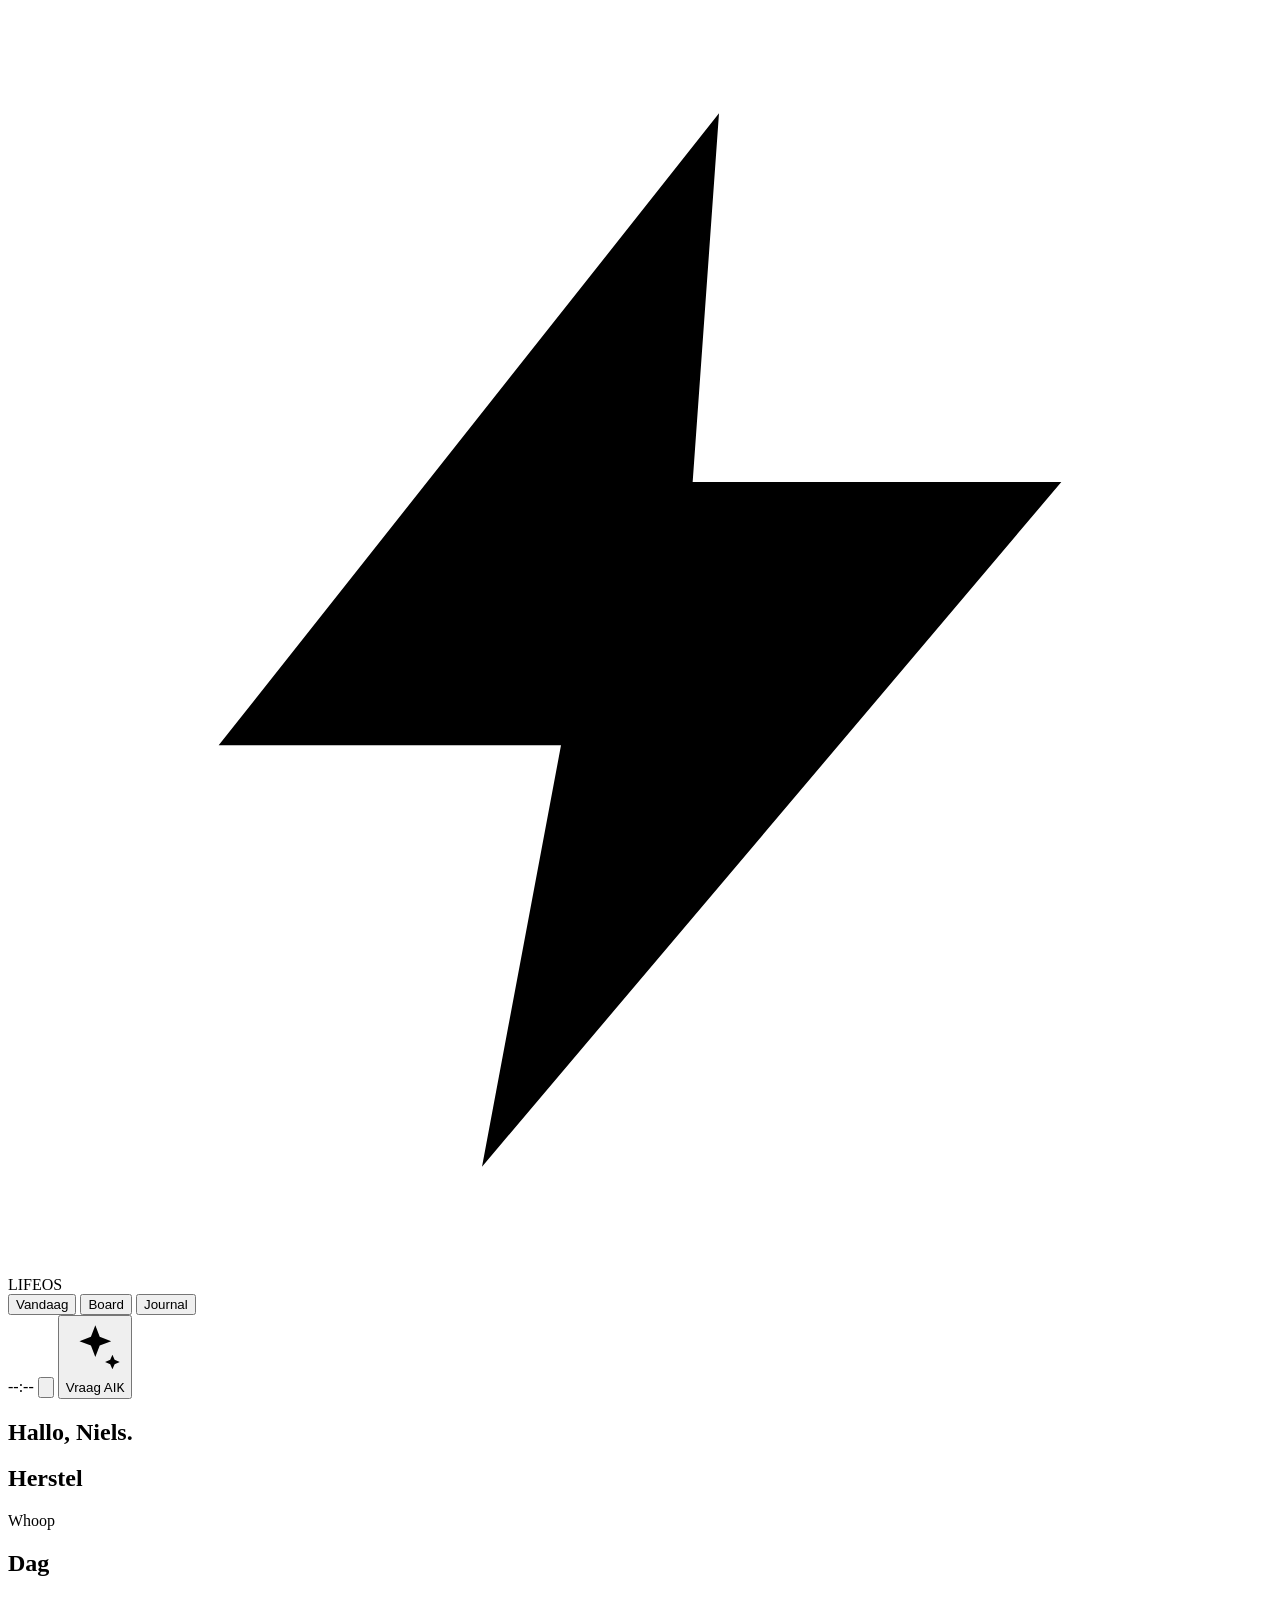
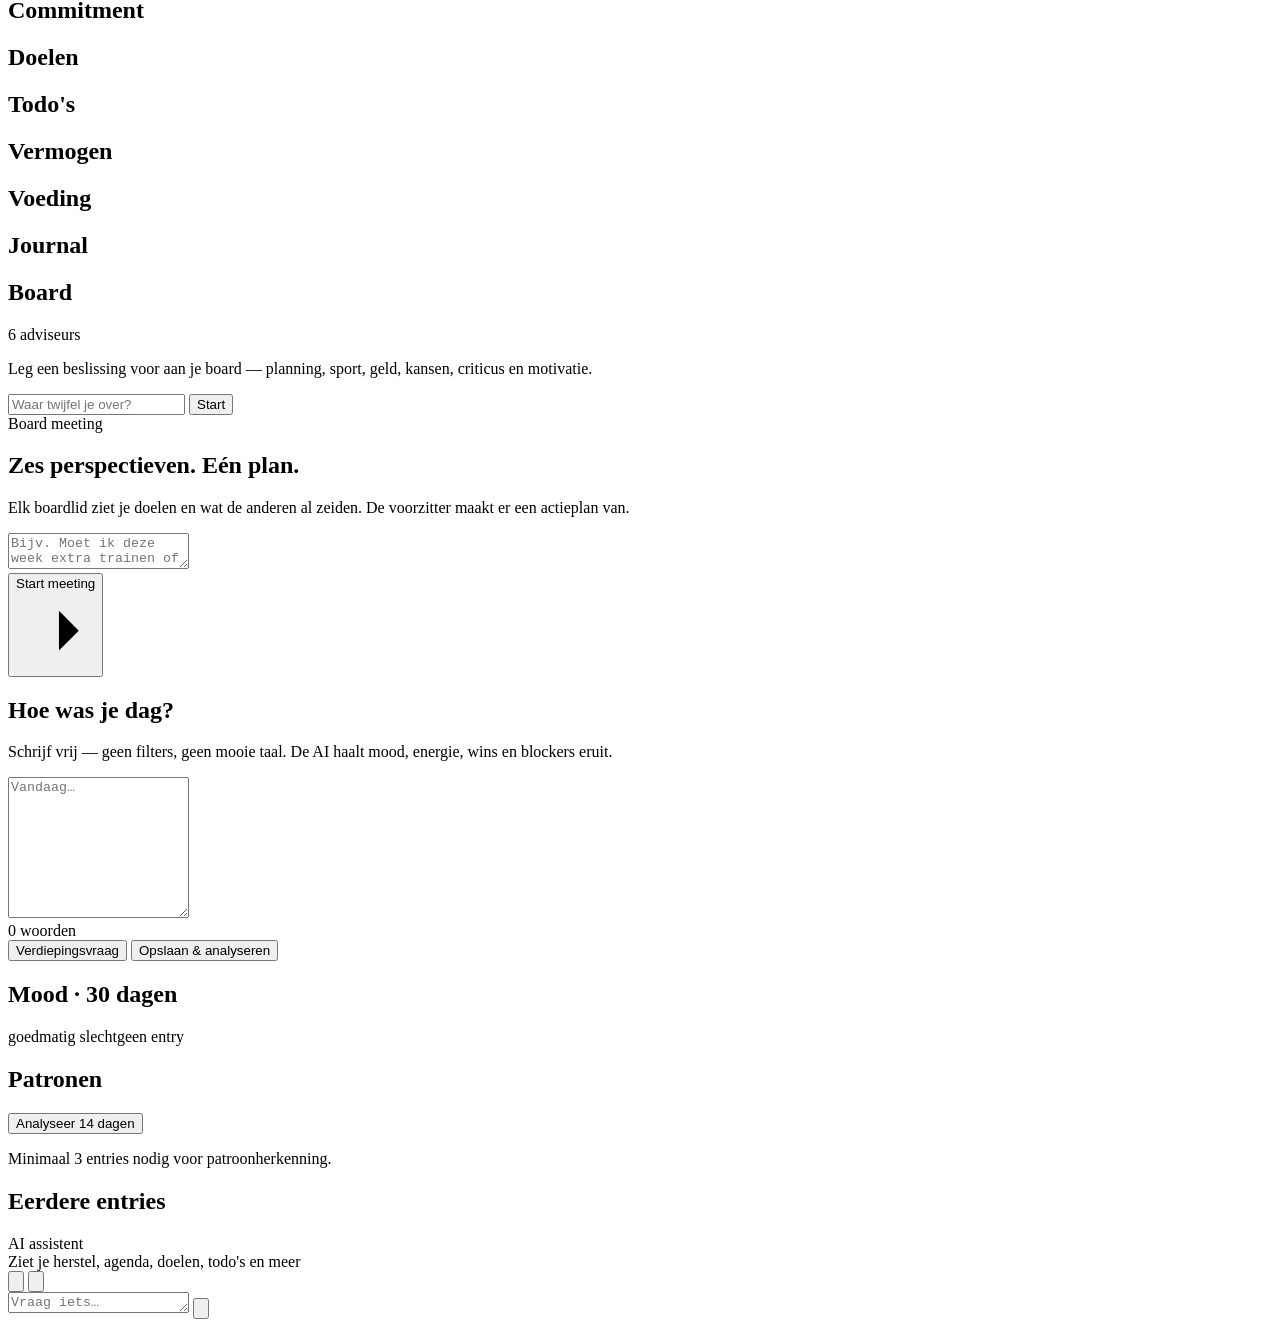
==== life-agent/web/index.html @ d45983ae "Replace Streamlit dashboard with custom Life OS web app - FastAPI server (server.py) + handcrafted b" ====
<!doctype html>
<html lang="nl">
<head>
<meta charset="utf-8">
<meta name="viewport" content="width=device-width, initial-scale=1, viewport-fit=cover">
<title>Life OS</title>
<link rel="icon" href="data:image/svg+xml,<svg xmlns='http://www.w3.org/2000/svg' viewBox='0 0 32 32'><rect width='32' height='32' rx='8' fill='%23000'/><path d='M18 4 8 18h7l-2 10 10-14h-7z' fill='%23a78bfa'/></svg>">
<link rel="preconnect" href="https://fonts.googleapis.com">
<link rel="preconnect" href="https://fonts.gstatic.com" crossorigin>
<link href="https://fonts.googleapis.com/css2?family=Inter:wght@300..800&family=JetBrains+Mono:wght@400;500&display=swap" rel="stylesheet">
<link rel="stylesheet" href="/static/app.css">
</head>
<body>
<div class="ambient" aria-hidden="true"></div>

<header class="topbar">
  <div class="brand">
    <span class="brand-mark"><svg viewBox="0 0 24 24"><path d="M13.5 2 4 14h6.5L9 22l11-13h-7z"/></svg></span>
    <span class="brand-name">LIFE<span>OS</span></span>
  </div>
  <nav class="tabs" role="tablist">
    <button class="tab active" data-view="vandaag" role="tab">Vandaag</button>
    <button class="tab" data-view="board" role="tab">Board</button>
    <button class="tab" data-view="journal" role="tab">Journal</button>
    <span class="tab-glider" aria-hidden="true"></span>
  </nav>
  <div class="top-actions">
    <span class="clock mono" id="clock">--:--</span>
    <button class="icon-btn" id="refresh" title="Vernieuwen (R)"><svg viewBox="0 0 24 24"><path d="M20 11a8 8 0 1 0-2.3 5.7M20 4v7h-7"/></svg></button>
    <button class="ask-btn" id="open-chat"><svg viewBox="0 0 24 24"><path d="M12 3l1.8 4.7L18.5 9.5l-4.7 1.8L12 16l-1.8-4.7L5.5 9.5l4.7-1.8zM19 15l.9 2.1L22 18l-2.1.9L19 21l-.9-2.1L16 18l2.1-.9z"/></svg><span>Vraag AI</span><kbd>K</kbd></button>
  </div>
</header>

<main>
  <!-- ═════════════ VANDAAG ═════════════ -->
  <section class="view active" id="view-vandaag">
    <div class="hero">
      <div>
        <div class="eyebrow" id="hero-date"></div>
        <h1 id="hero-greeting">Hallo, Niels.</h1>
        <p class="hero-sub" id="hero-sub"></p>
      </div>
    </div>

    <div class="grid">
      <article class="card span-4" id="card-recovery">
        <header><h2>Herstel</h2><span class="tag" id="rec-source">Whoop</span></header>
        <div class="card-body" id="recovery"></div>
      </article>

      <article class="card span-4" id="card-agenda">
        <header><h2>Dag</h2><span class="tag mono" id="agenda-count"></span></header>
        <div class="card-body" id="agenda"></div>
      </article>

      <article class="card span-4 card-commit" id="card-commit">
        <header><h2>Commitment</h2><span class="tag" id="commit-state"></span></header>
        <div class="card-body" id="commitment"></div>
      </article>

      <article class="card span-5" id="card-goals">
        <header><h2>Doelen</h2><span class="tag mono" id="goals-count"></span></header>
        <div class="card-body" id="goals"></div>
      </article>

      <article class="card span-4" id="card-todos">
        <header><h2>Todo's</h2><span class="tag mono" id="todos-count"></span></header>
        <div class="card-body" id="todos"></div>
      </article>

      <article class="card span-3" id="card-portfolio">
        <header><h2>Vermogen</h2><span class="tag" id="pf-updated"></span></header>
        <div class="card-body" id="portfolio"></div>
      </article>

      <article class="card span-4" id="card-food">
        <header><h2>Voeding</h2><span class="tag mono" id="food-goal"></span></header>
        <div class="card-body" id="food"></div>
      </article>

      <article class="card span-4" id="card-journal-mini">
        <header><h2>Journal</h2><span class="tag" id="jm-tag"></span></header>
        <div class="card-body" id="journal-mini"></div>
      </article>

      <article class="card span-4 card-board-mini">
        <header><h2>Board</h2><span class="tag">6 adviseurs</span></header>
        <div class="card-body">
          <p class="muted small">Leg een beslissing voor aan je board — planning, sport, geld, kansen, criticus en motivatie.</p>
          <form class="inline-form" id="board-mini-form">
            <input id="board-mini-input" placeholder="Waar twijfel je over?" autocomplete="off">
            <button class="btn primary" type="submit">Start</button>
          </form>
          <div class="seats-mini" id="seats-mini"></div>
        </div>
      </article>
    </div>
  </section>

  <!-- ═════════════ BOARD ═════════════ -->
  <section class="view" id="view-board">
    <div class="hero">
      <div>
        <div class="eyebrow">Board meeting</div>
        <h1>Zes perspectieven. Eén plan.</h1>
        <p class="hero-sub">Elk boardlid ziet je doelen en wat de anderen al zeiden. De voorzitter maakt er een actieplan van.</p>
      </div>
    </div>

    <div class="card board-ask">
      <form id="board-form">
        <textarea id="board-question" rows="2" placeholder="Bijv. Moet ik deze week extra trainen of focussen op mijn tentamens?"></textarea>
        <div class="board-ask-row">
          <div class="chips" id="board-agent-chips"></div>
          <button class="btn primary lg" type="submit" id="board-submit">
            <span>Start meeting</span><svg viewBox="0 0 24 24"><path d="M5 12h14M13 6l6 6-6 6"/></svg>
          </button>
        </div>
      </form>
    </div>

    <div class="seats" id="seats"></div>

    <article class="card consensus" id="consensus" hidden>
      <header><h2>Consensus van de voorzitter</h2><span class="tag">Actieplan</span></header>
      <div class="card-body md" id="consensus-text"></div>
    </article>

    <div class="history" id="board-history"></div>
  </section>

  <!-- ═════════════ JOURNAL ═════════════ -->
  <section class="view" id="view-journal">
    <div class="hero">
      <div>
        <div class="eyebrow" id="journal-date"></div>
        <h1>Hoe was je dag?</h1>
        <p class="hero-sub">Schrijf vrij — geen filters, geen mooie taal. De AI haalt mood, energie, wins en blockers eruit.</p>
      </div>
    </div>

    <div class="grid">
      <div class="span-7 stack">
        <article class="card editor">
          <div class="followup" id="followup" hidden></div>
          <textarea id="journal-text" rows="9" placeholder="Vandaag…"></textarea>
          <div class="editor-row">
            <span class="muted small mono" id="journal-count">0 woorden</span>
            <div class="row-gap">
              <button class="btn" id="journal-ask" type="button">Verdiepingsvraag</button>
              <button class="btn primary" id="journal-save" type="button">Opslaan &amp; analyseren</button>
            </div>
          </div>
        </article>
        <article class="card" id="journal-analysis" hidden>
          <header><h2>Analyse van vandaag</h2><span class="tag" id="ja-tag"></span></header>
          <div class="card-body" id="journal-analysis-body"></div>
        </article>
      </div>

      <div class="span-5 stack">
        <article class="card">
          <header><h2>Mood · 30 dagen</h2><span class="tag mono" id="mood-count"></span></header>
          <div class="card-body">
            <div class="mood-grid" id="mood-grid"></div>
            <div class="legend">
              <span><i class="m-goed"></i>goed</span><span><i class="m-matig"></i>matig</span>
              <span><i class="m-slecht"></i>slecht</span><span><i class="m-none"></i>geen entry</span>
            </div>
          </div>
        </article>
        <article class="card">
          <header><h2>Patronen</h2>
            <button class="btn sm" id="patterns-btn" type="button">Analyseer 14 dagen</button></header>
          <div class="card-body md" id="patterns"><p class="muted small">Minimaal 3 entries nodig voor patroonherkenning.</p></div>
        </article>
        <article class="card">
          <header><h2>Eerdere entries</h2></header>
          <div class="card-body" id="journal-list"></div>
        </article>
      </div>
    </div>
  </section>
</main>

<!-- ═════════════ CHAT DRAWER ═════════════ -->
<div class="scrim" id="scrim" hidden></div>
<aside class="drawer" id="drawer" aria-hidden="true">
  <header class="drawer-head">
    <div>
      <div class="drawer-title"><span class="live-dot"></span>AI assistent</div>
      <div class="muted small">Ziet je herstel, agenda, doelen, todo's en meer</div>
    </div>
    <div class="row-gap">
      <button class="icon-btn" id="chat-clear" title="Gesprek wissen"><svg viewBox="0 0 24 24"><path d="M4 7h16M10 11v6M14 11v6M6 7l1 13h10l1-13M9 7V4h6v3"/></svg></button>
      <button class="icon-btn" id="close-chat" title="Sluiten (Esc)"><svg viewBox="0 0 24 24"><path d="M6 6l12 12M18 6 6 18"/></svg></button>
    </div>
  </header>
  <div class="messages" id="messages"></div>
  <div class="suggestions" id="suggestions"></div>
  <form class="composer" id="composer">
    <textarea id="chat-input" rows="1" placeholder="Vraag iets…"></textarea>
    <button class="send" type="submit" title="Versturen"><svg viewBox="0 0 24 24"><path d="M5 12h14M13 6l6 6-6 6"/></svg></button>
  </form>
</aside>

<div class="toasts" id="toasts"></div>
<script src="/static/app.js"></script>
</body>
</html>
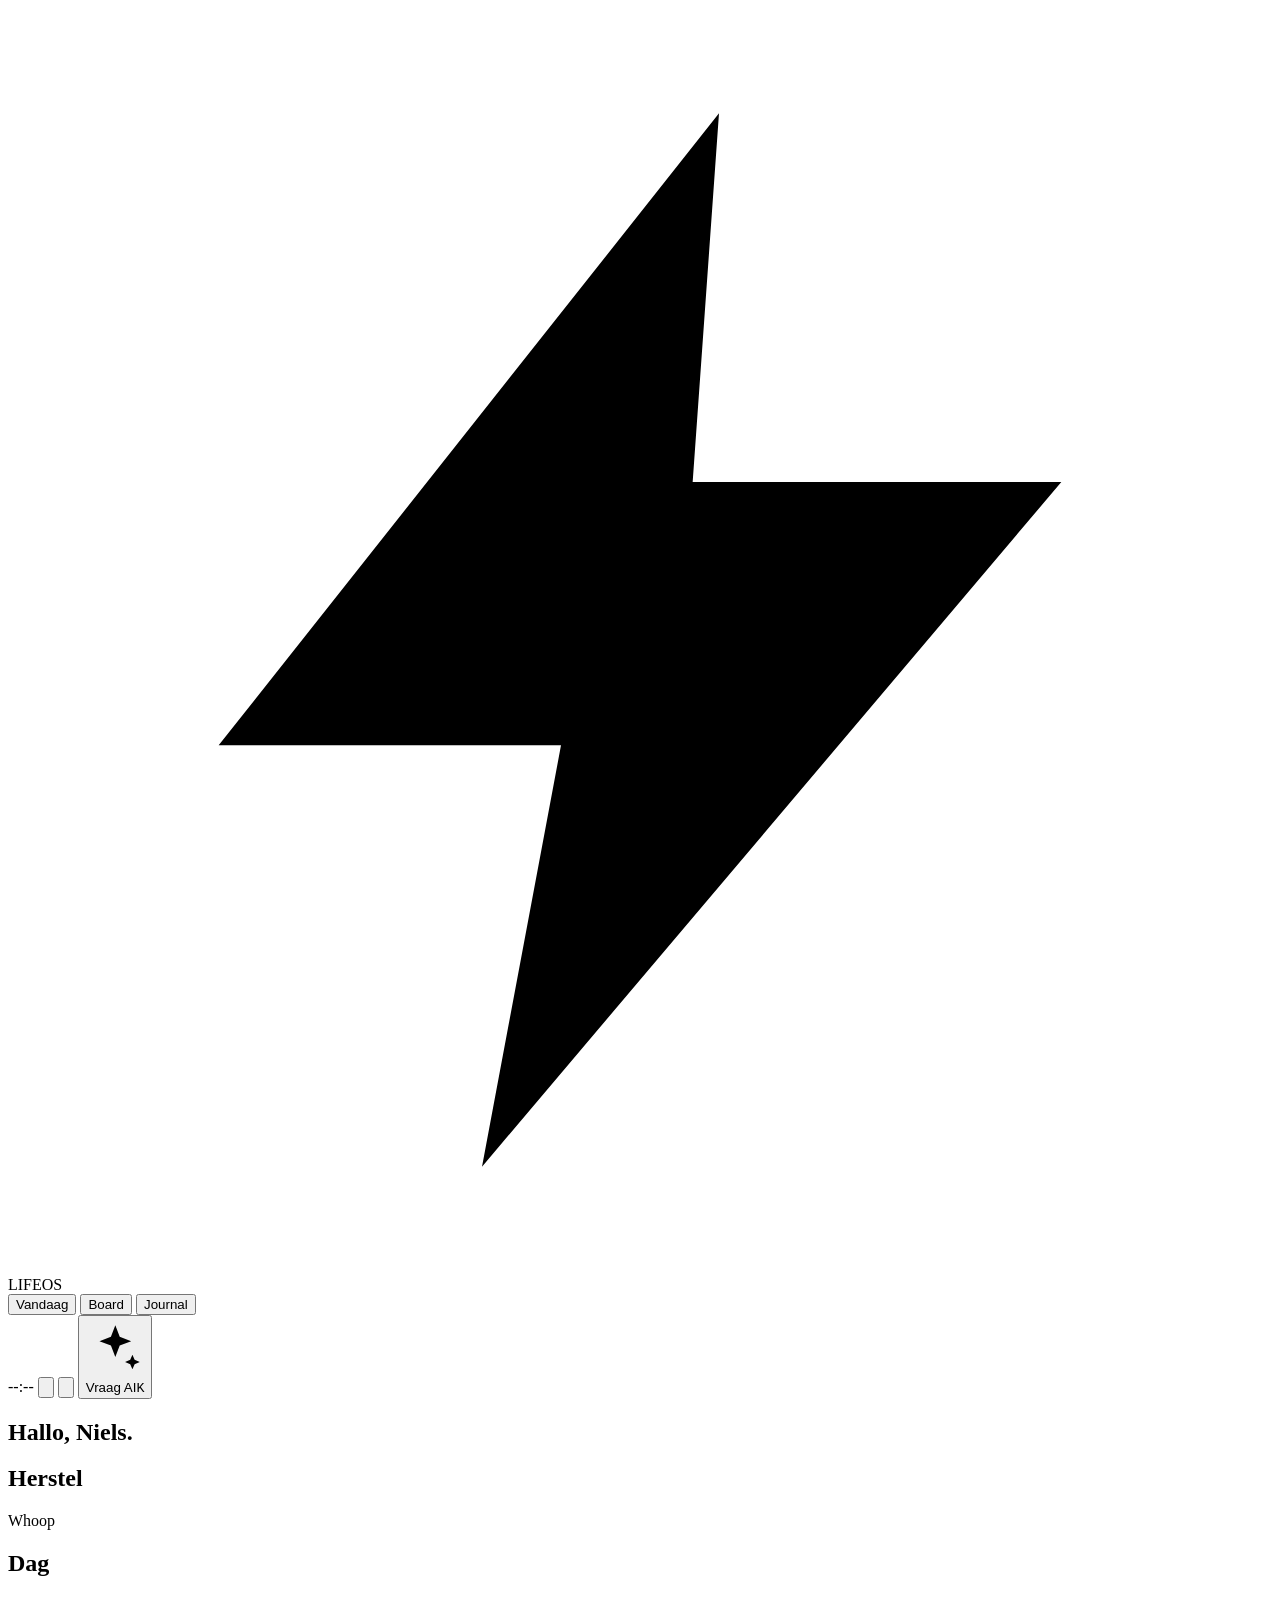
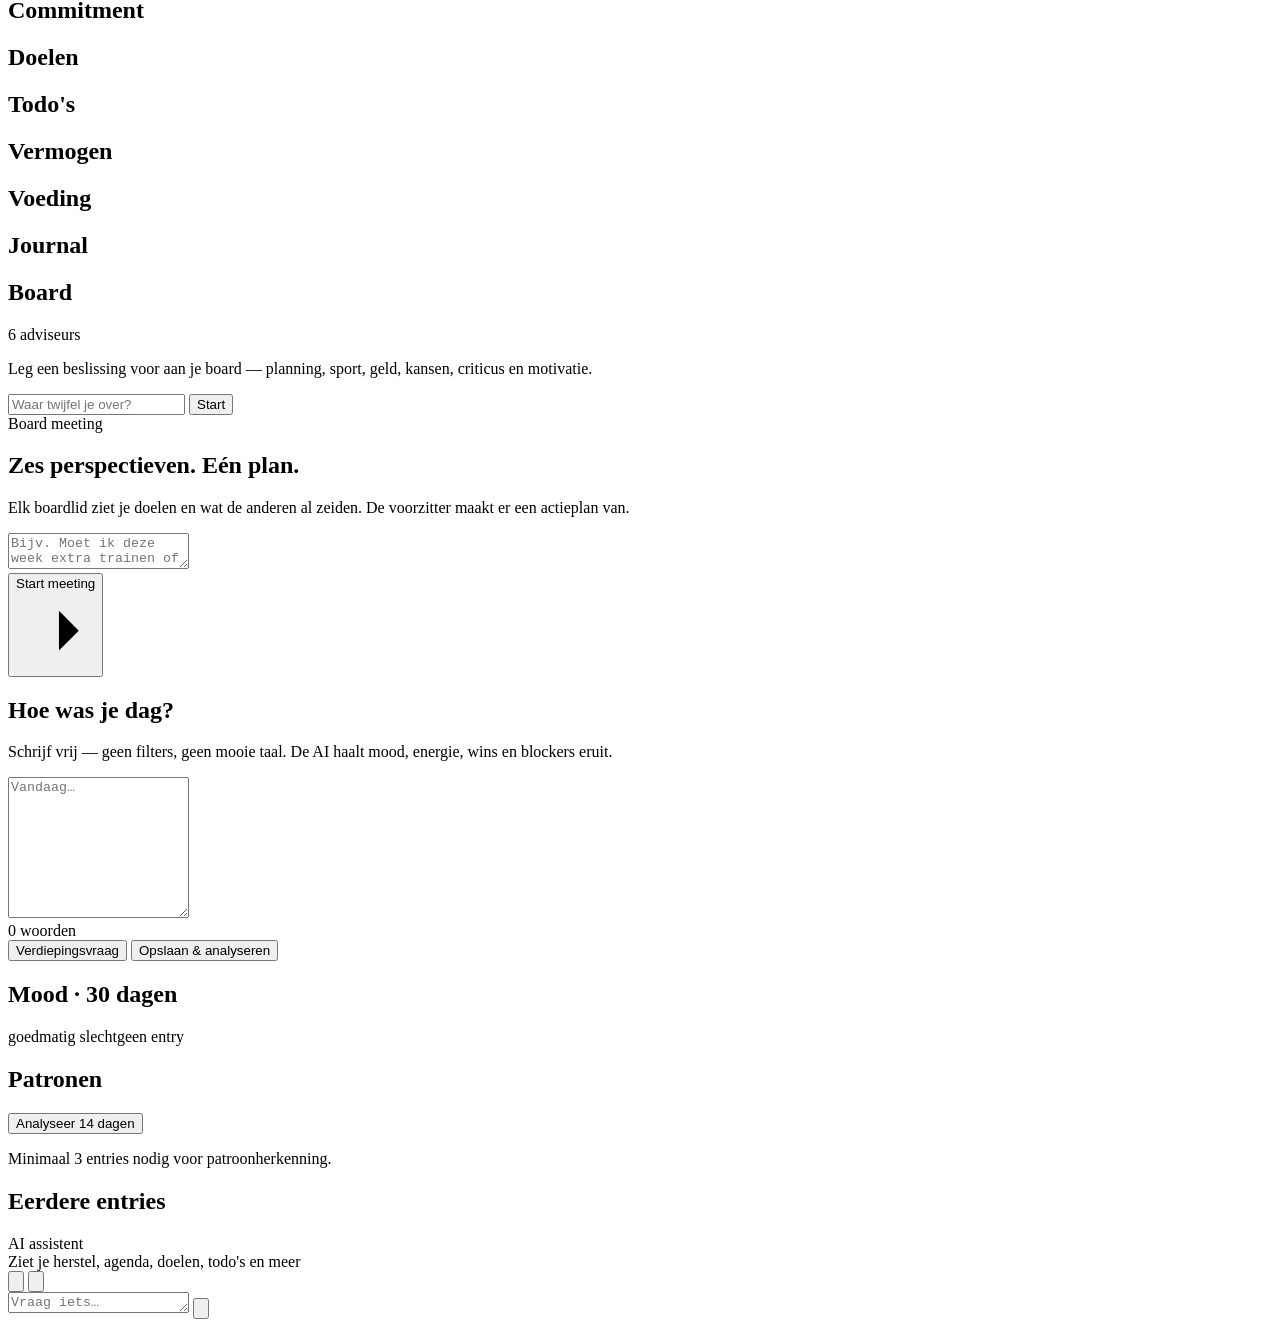
==== commit 9c7b1d75: "Add password login, installable app and autostart for remote access - Password login (PBKDF2 hash in" ====
--- a/life-agent/web/index.html
+++ b/life-agent/web/index.html
@@ -4,7 +4,14 @@
 <meta charset="utf-8">
 <meta name="viewport" content="width=device-width, initial-scale=1, viewport-fit=cover">
 <title>Life OS</title>
-<link rel="icon" href="data:image/svg+xml,<svg xmlns='http://www.w3.org/2000/svg' viewBox='0 0 32 32'><rect width='32' height='32' rx='8' fill='%23000'/><path d='M18 4 8 18h7l-2 10 10-14h-7z' fill='%23a78bfa'/></svg>">
+<meta name="theme-color" content="#030303">
+<link rel="icon" href="/static/icon.svg">
+<link rel="manifest" href="/manifest.webmanifest">
+<link rel="apple-touch-icon" href="/static/apple-touch-icon.png">
+<meta name="apple-mobile-web-app-capable" content="yes">
+<meta name="mobile-web-app-capable" content="yes">
+<meta name="apple-mobile-web-app-status-bar-style" content="black-translucent">
+<meta name="apple-mobile-web-app-title" content="Life OS">
 <link rel="preconnect" href="https://fonts.googleapis.com">
 <link rel="preconnect" href="https://fonts.gstatic.com" crossorigin>
 <link href="https://fonts.googleapis.com/css2?family=Inter:wght@300..800&family=JetBrains+Mono:wght@400;500&display=swap" rel="stylesheet">
@@ -26,6 +33,7 @@
   </nav>
   <div class="top-actions">
     <span class="clock mono" id="clock">--:--</span>
+    <button class="icon-btn" id="logout" title="Uitloggen"><svg viewBox="0 0 24 24"><path d="M15 4h3a2 2 0 0 1 2 2v12a2 2 0 0 1-2 2h-3M10 17l-5-5 5-5M5 12h11"/></svg></button>
     <button class="icon-btn" id="refresh" title="Vernieuwen (R)"><svg viewBox="0 0 24 24"><path d="M20 11a8 8 0 1 0-2.3 5.7M20 4v7h-7"/></svg></button>
     <button class="ask-btn" id="open-chat"><svg viewBox="0 0 24 24"><path d="M12 3l1.8 4.7L18.5 9.5l-4.7 1.8L12 16l-1.8-4.7L5.5 9.5l4.7-1.8zM19 15l.9 2.1L22 18l-2.1.9L19 21l-.9-2.1L16 18l2.1-.9z"/></svg><span>Vraag AI</span><kbd>K</kbd></button>
   </div>
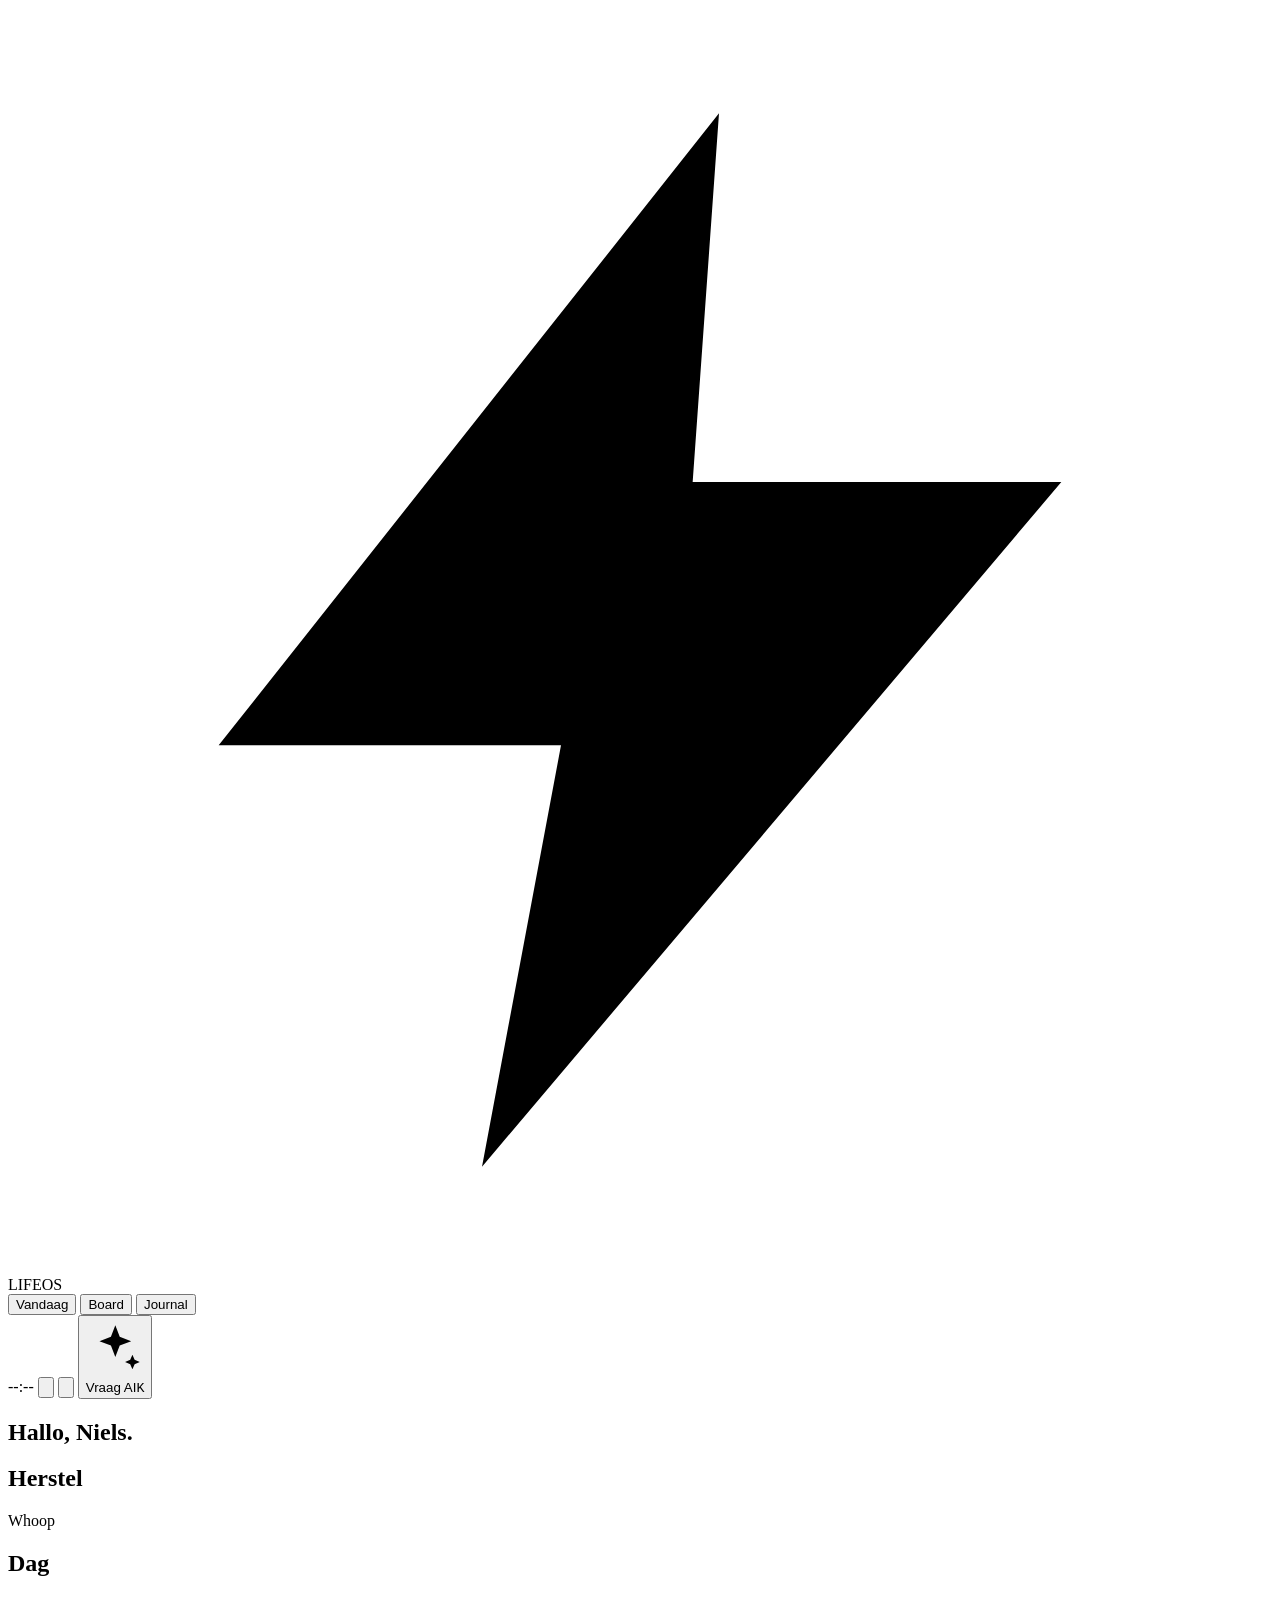
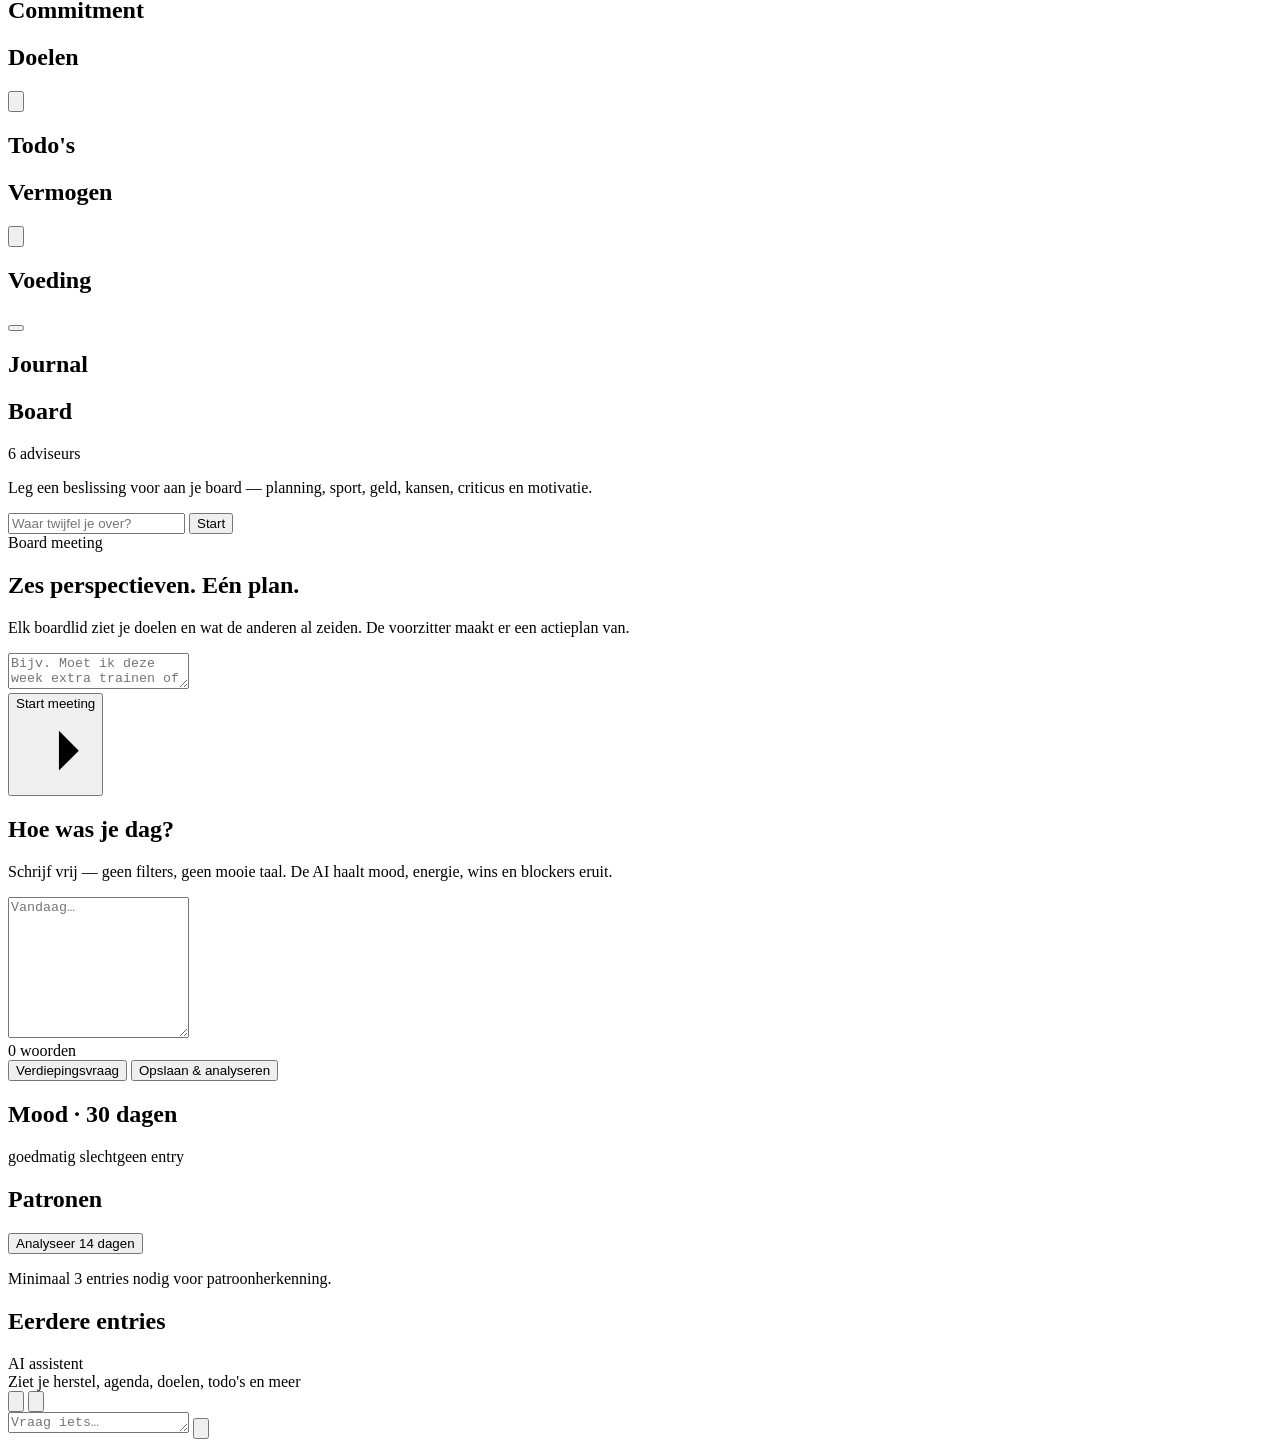
==== commit 8ffac3b3: "Make goals, portfolio, todos and calorie goal editable in Life OS - Goal editor: title, category, de" ====
--- a/life-agent/web/index.html
+++ b/life-agent/web/index.html
@@ -67,7 +67,8 @@
       </article>
 
       <article class="card span-5" id="card-goals">
-        <header><h2>Doelen</h2><span class="tag mono" id="goals-count"></span></header>
+        <header><h2>Doelen</h2><div class="head-actions"><span class="tag mono" id="goals-count"></span>
+          <button class="hbtn" id="goal-new" title="Nieuw doel"><svg viewBox="0 0 24 24"><path d="M12 5v14M5 12h14"/></svg></button></div></header>
         <div class="card-body" id="goals"></div>
       </article>
 
@@ -77,12 +78,13 @@
       </article>
 
       <article class="card span-3" id="card-portfolio">
-        <header><h2>Vermogen</h2><span class="tag" id="pf-updated"></span></header>
+        <header><h2>Vermogen</h2><div class="head-actions"><span class="tag" id="pf-updated"></span>
+          <button class="hbtn" id="pf-edit" title="Portfolio bijwerken"><svg viewBox="0 0 24 24"><path d="M4 20h4L19 9l-4-4L4 16zM14 6l4 4"/></svg></button></div></header>
         <div class="card-body" id="portfolio"></div>
       </article>
 
       <article class="card span-4" id="card-food">
-        <header><h2>Voeding</h2><span class="tag mono" id="food-goal"></span></header>
+        <header><h2>Voeding</h2><button class="tag mono" id="food-goal" title="Caloriedoel aanpassen"></button></header>
         <div class="card-body" id="food"></div>
       </article>
 
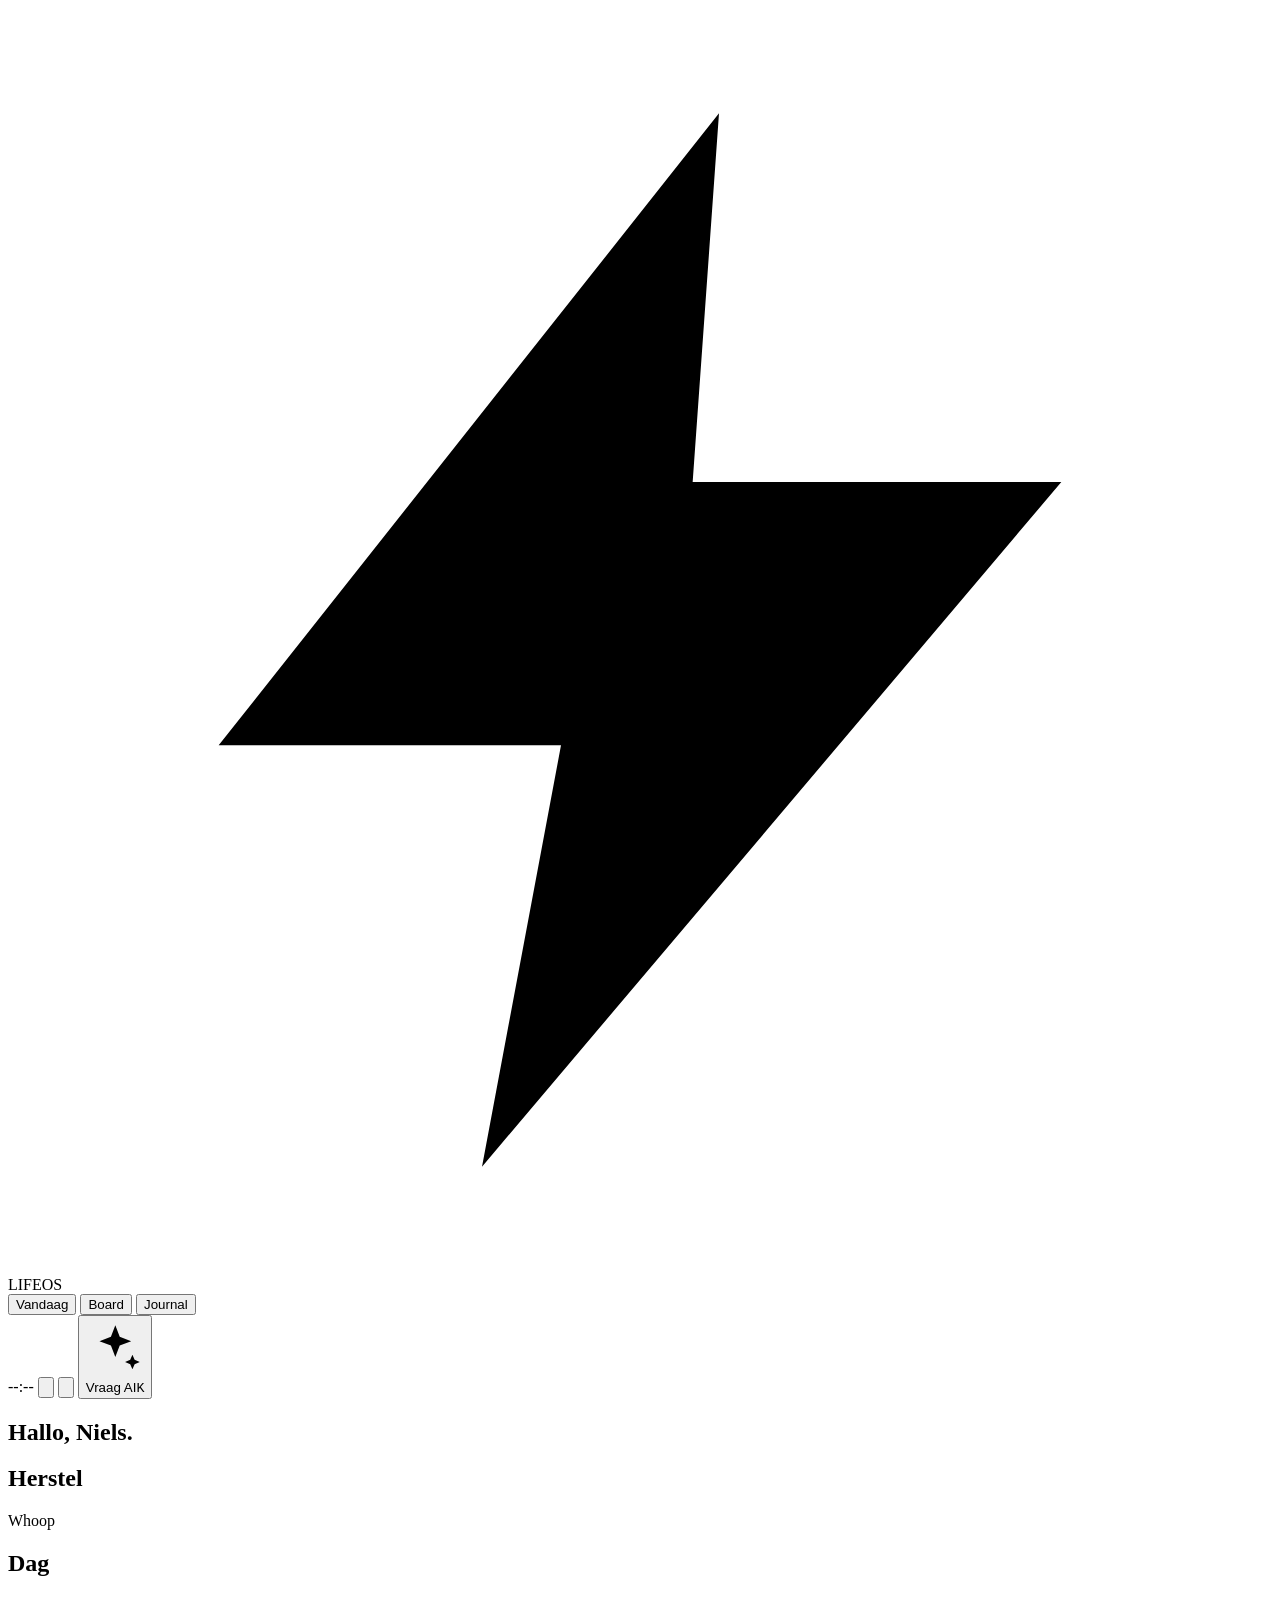
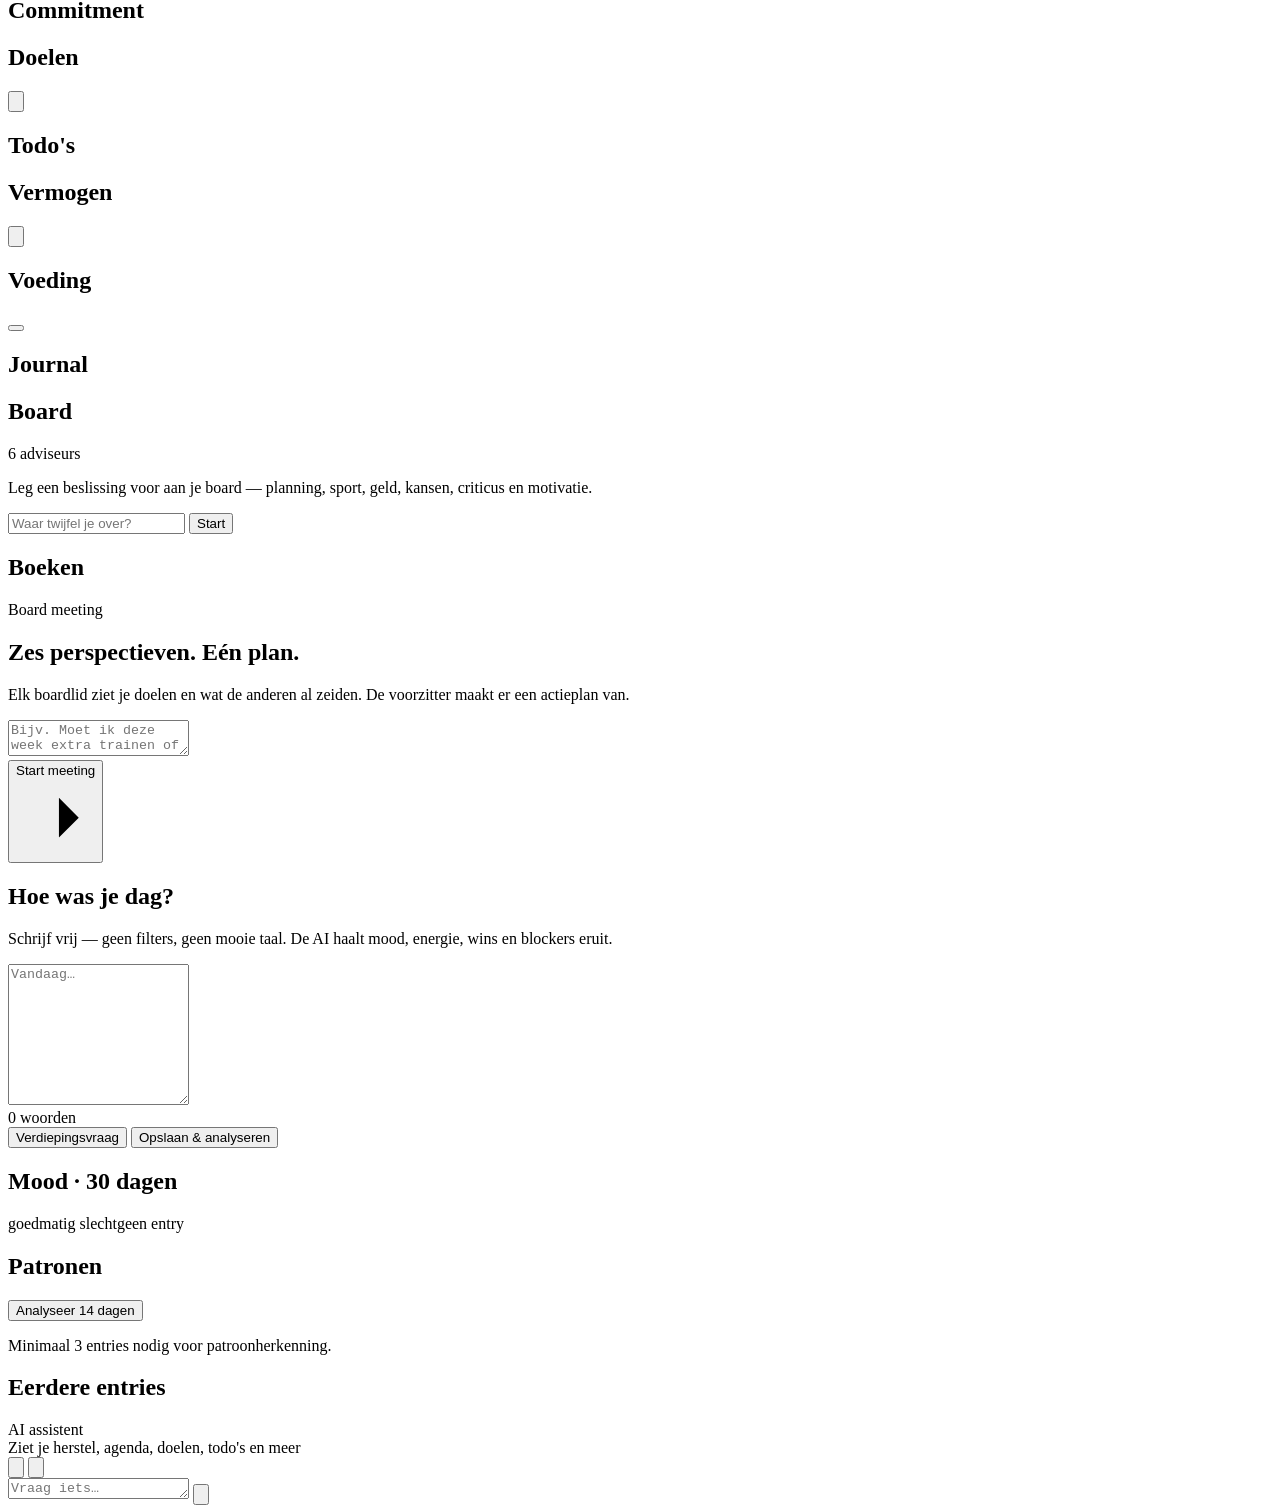
==== commit 96464f2d: "Add boekenlijst-kaart aan Life OS dashboard - Nieuw endpoint-stel /api/books (toevoegen, afvinken, b" ====
--- a/life-agent/web/index.html
+++ b/life-agent/web/index.html
@@ -104,6 +104,11 @@
           <div class="seats-mini" id="seats-mini"></div>
         </div>
       </article>
+
+      <article class="card span-4" id="card-books">
+        <header><h2>Boeken</h2><span class="tag mono" id="books-count"></span></header>
+        <div class="card-body" id="books"></div>
+      </article>
     </div>
   </section>
 
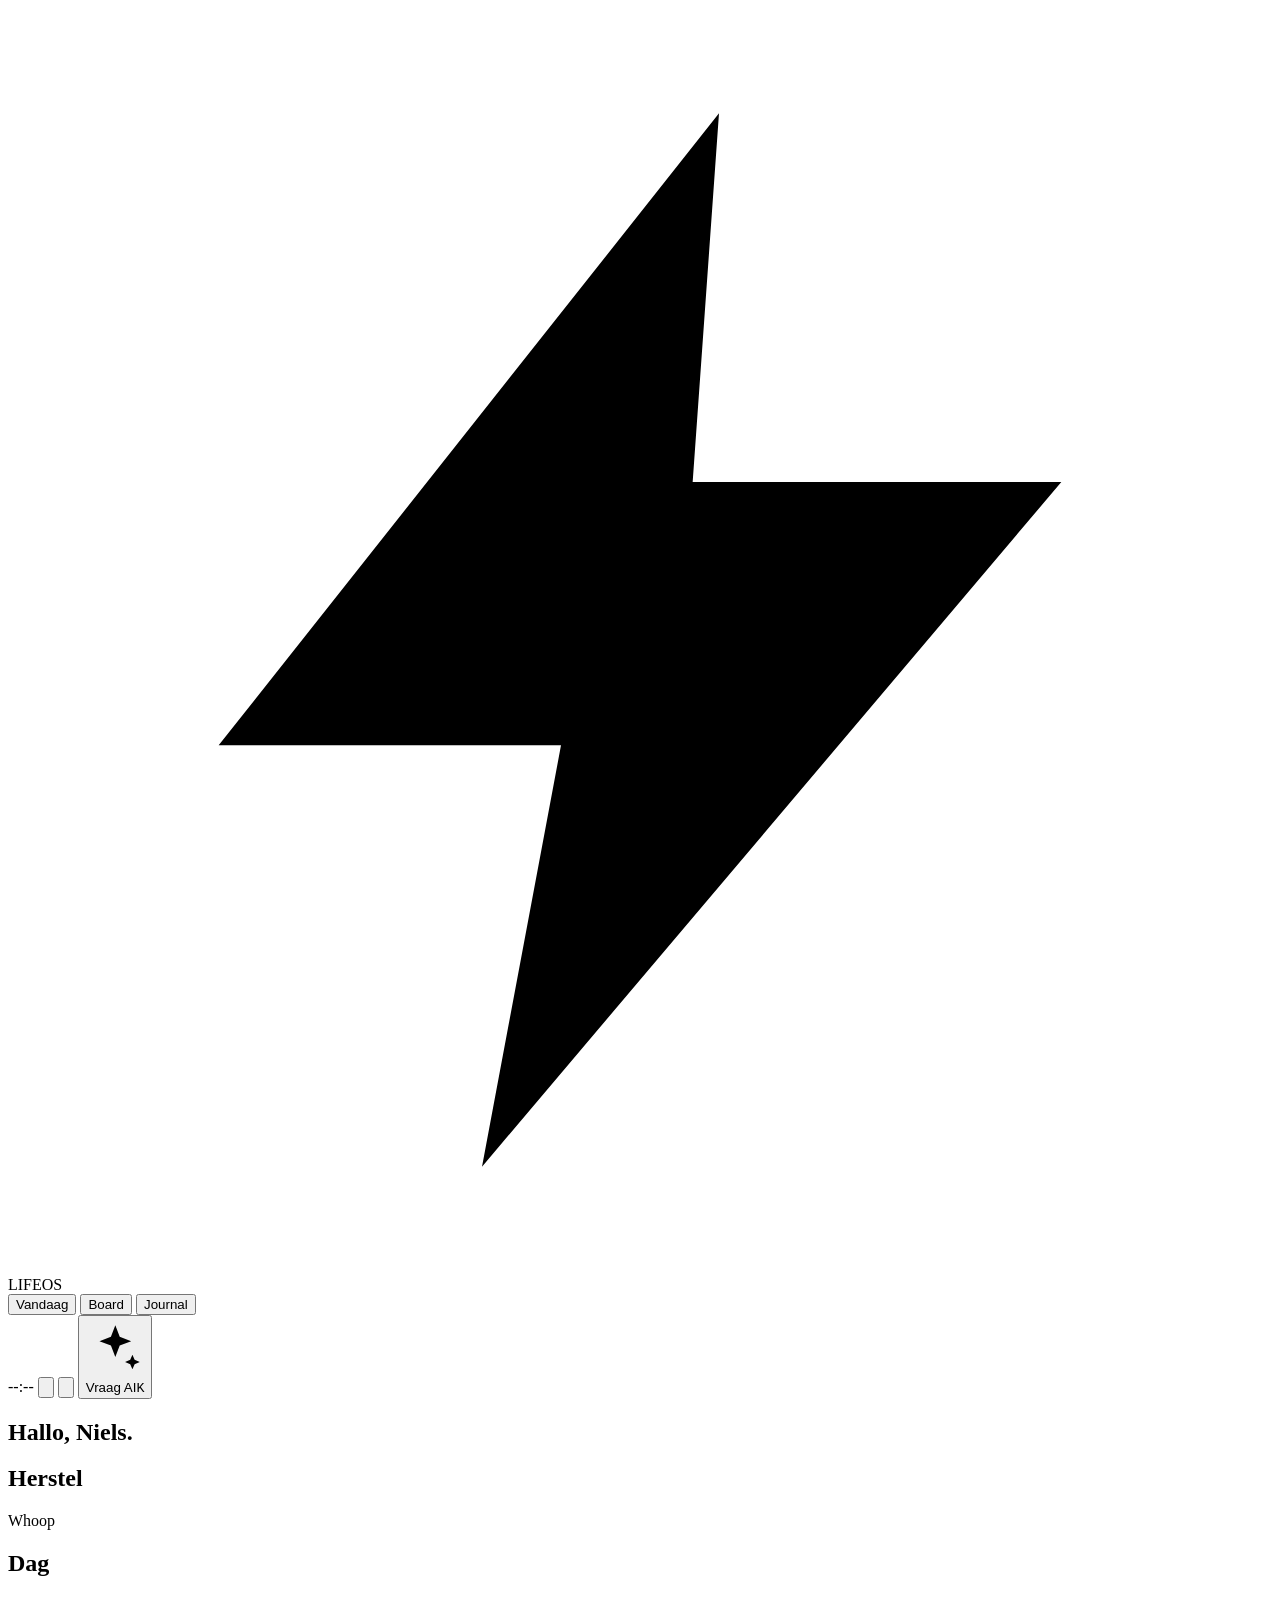
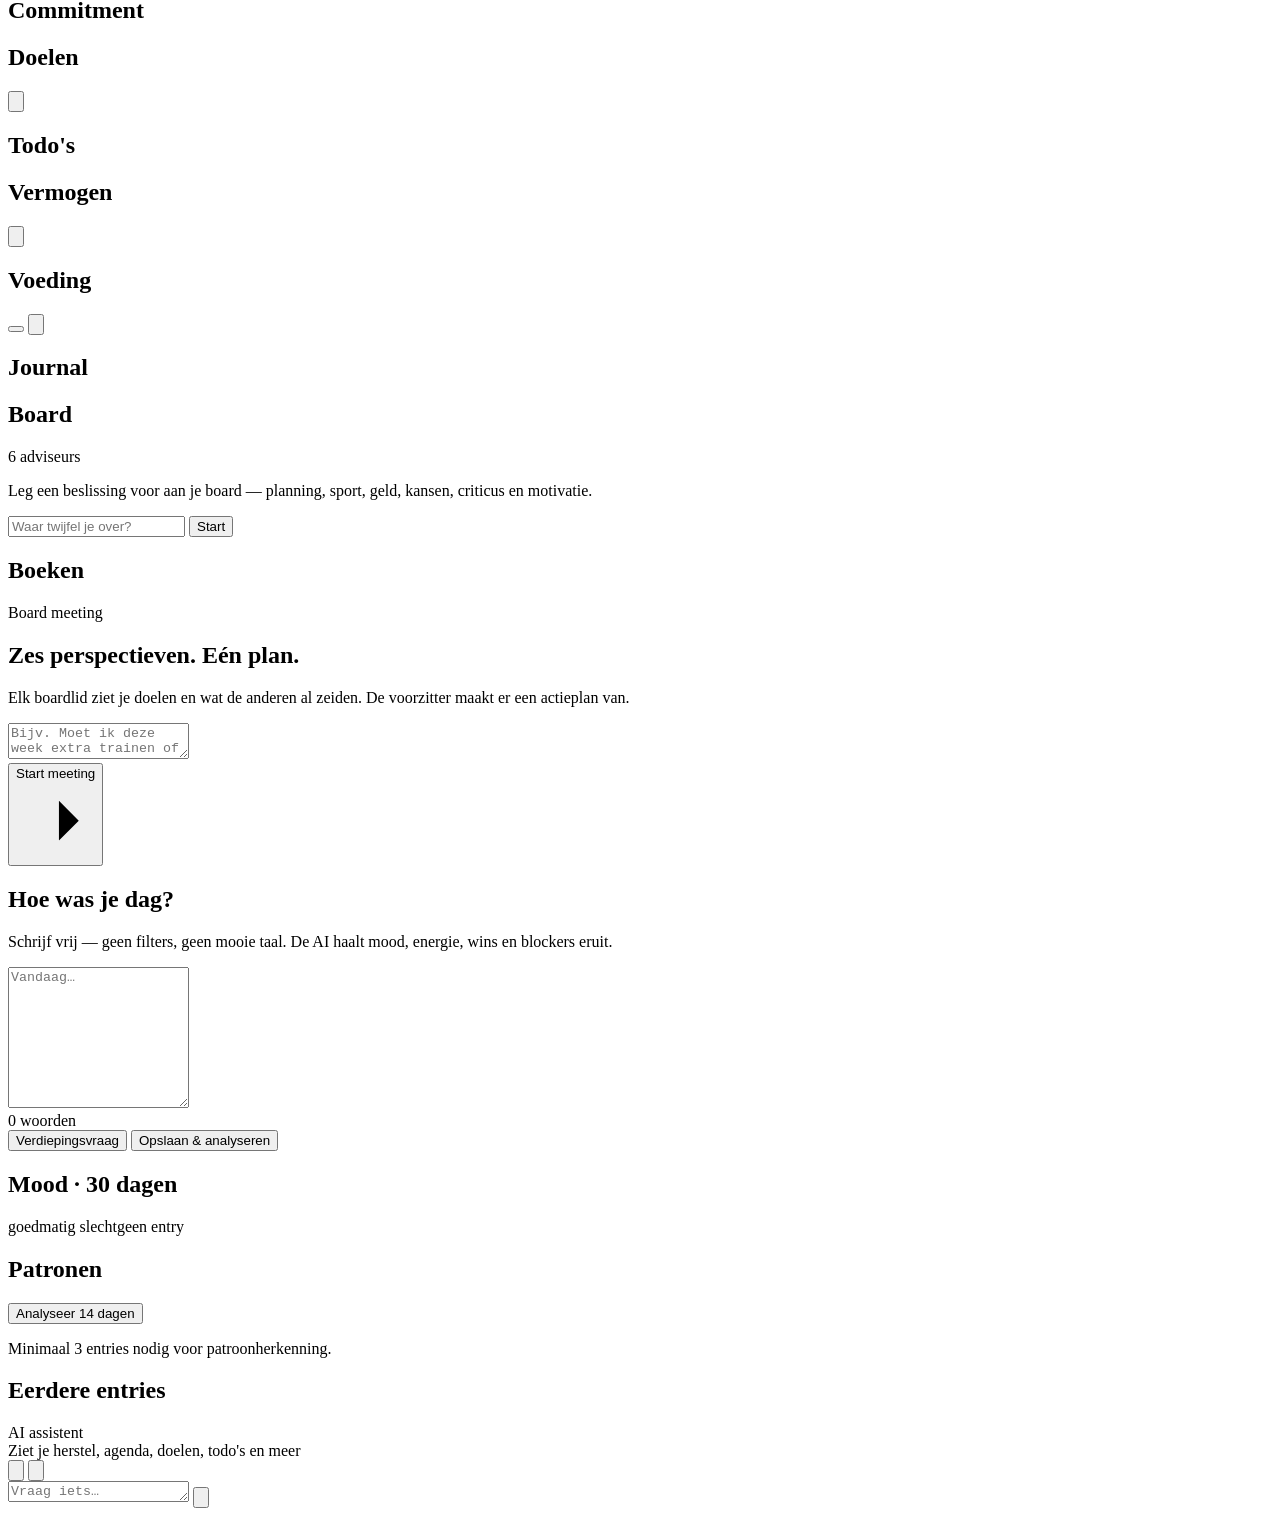
==== commit 8391deaa: "Add AI-voedingsbot: kcal, macro's, micronutriënten en scores - tools/nutrition_ai.py: Claude analyse" ====
--- a/life-agent/web/index.html
+++ b/life-agent/web/index.html
@@ -84,7 +84,8 @@
       </article>
 
       <article class="card span-4" id="card-food">
-        <header><h2>Voeding</h2><button class="tag mono" id="food-goal" title="Caloriedoel aanpassen"></button></header>
+        <header><h2>Voeding</h2><div class="head-actions"><button class="tag mono" id="food-goal" title="Caloriedoel aanpassen"></button>
+          <button class="hbtn" id="food-details" title="Volledig voedingsoverzicht"><svg viewBox="0 0 24 24"><path d="M12 16v-4M12 8h.01M21 12a9 9 0 1 1-18 0 9 9 0 0 1 18 0z"/></svg></button></div></header>
         <div class="card-body" id="food"></div>
       </article>
 
